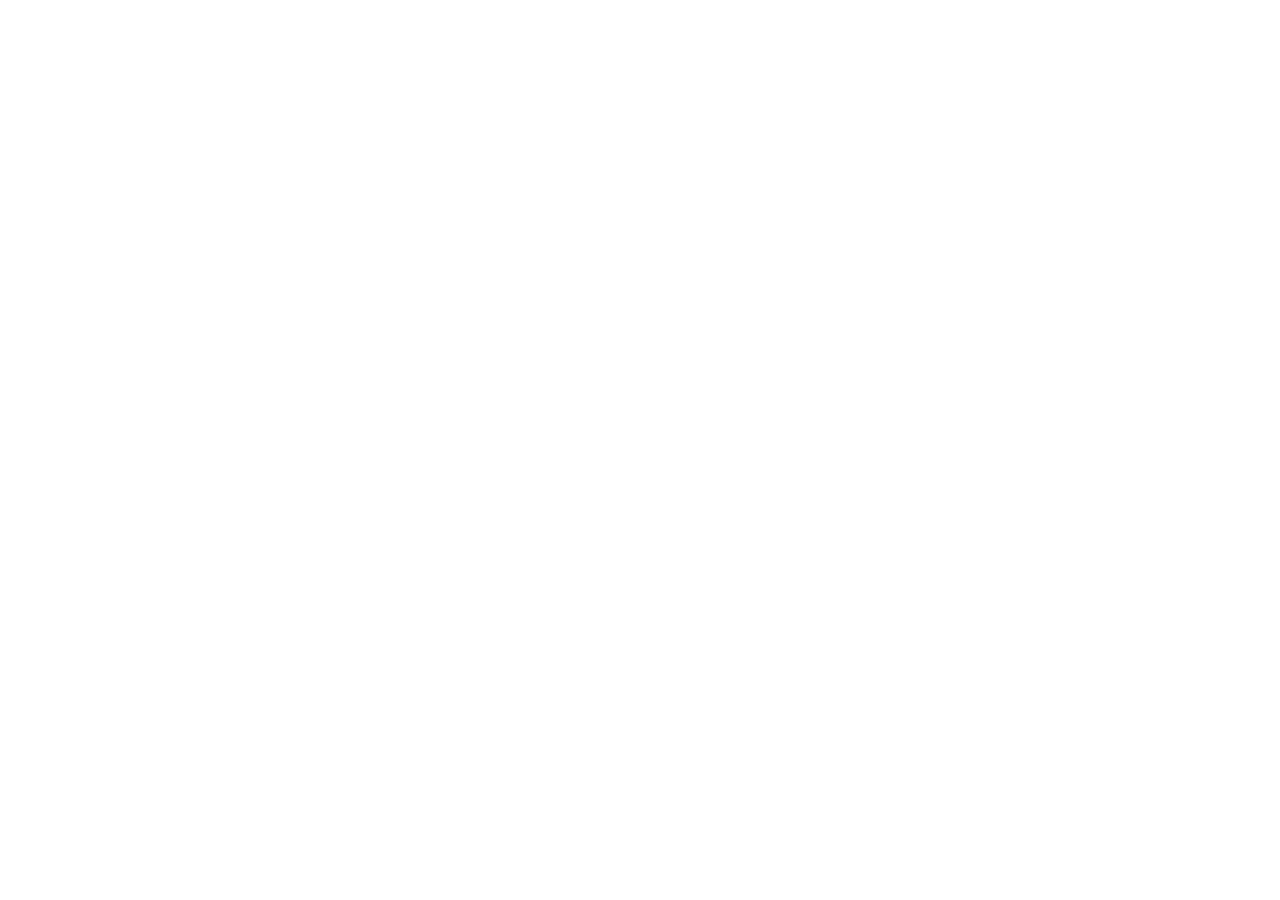
==== index.html @ e5a42af3 "criando a página principal criando a página principal do projeto" ====
<!DOCTYPE html>
<html lang="pt-br">
<head>
    <meta charset="UTF-8">
    <meta name="viewport" content="width=device-width, initial-scale=1.0">
    <link rel="shortcut icon" href="imagens/favicon.ico" type="image/x-icon">
    <title>Projeto Redes Sociais</title>
</head>
<body>
    
</body>
</html>
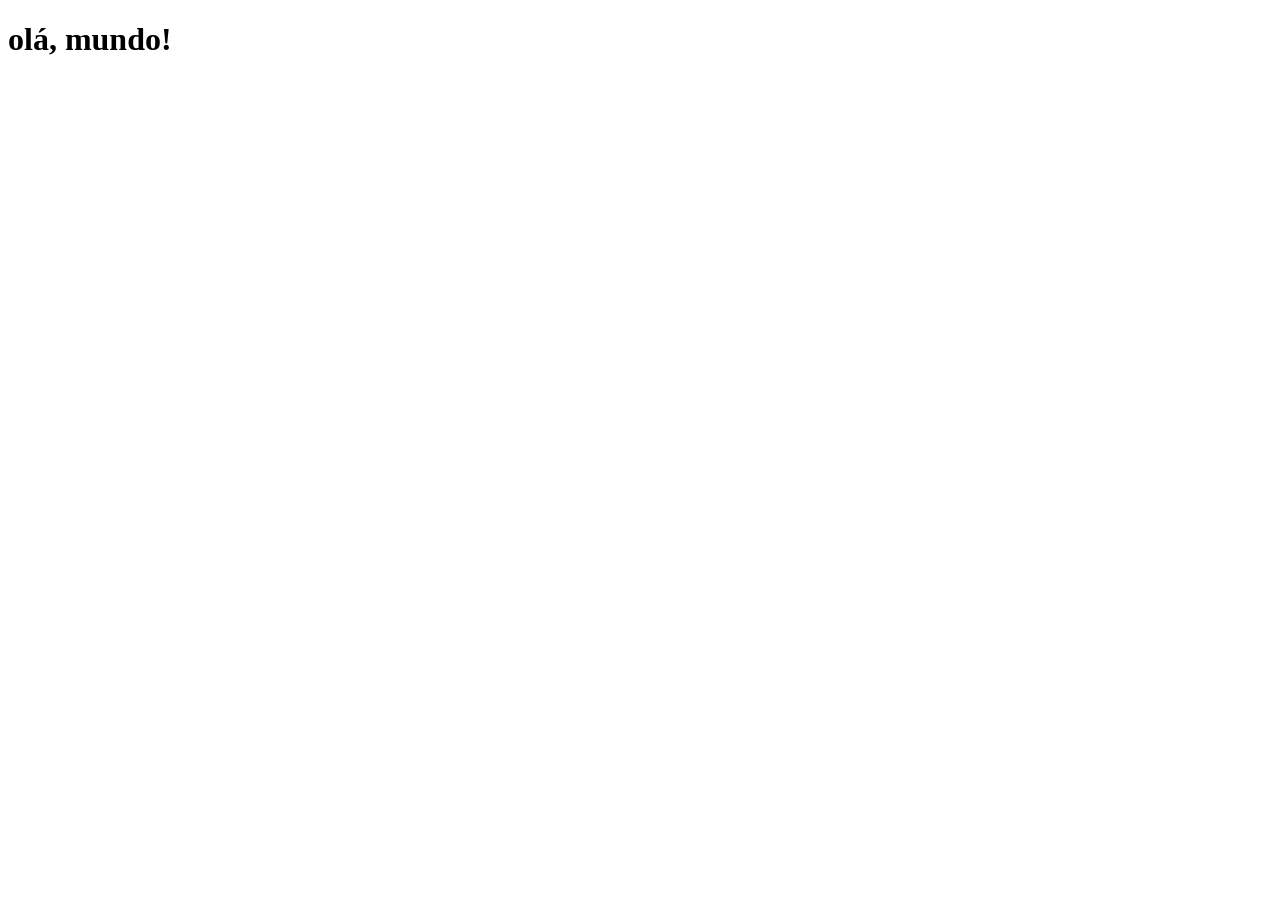
==== commit 4423d8bd: "Update index.html" ====
--- a/index.html
+++ b/index.html
@@ -7,6 +7,6 @@
     <title>Projeto Redes Sociais</title>
 </head>
 <body>
-    
+    <h1>olá, mundo!</h1>
 </body>
 </html>
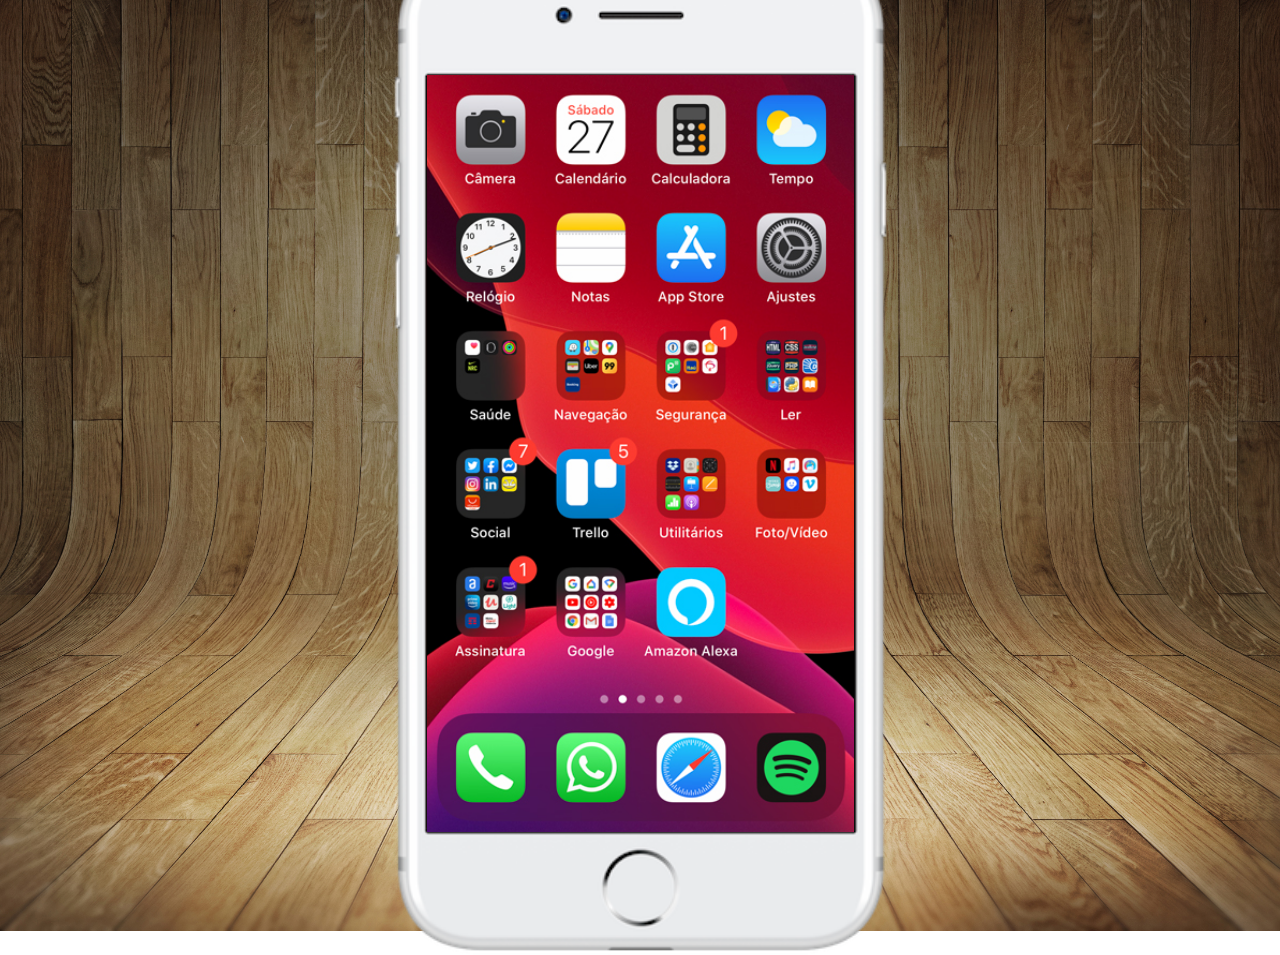
==== commit f44f5821: "crianção da página Home criando a página home e ajustando o tamanho na tela da imagem do celular" ====
--- a/index.html
+++ b/index.html
@@ -4,9 +4,17 @@
     <meta charset="UTF-8">
     <meta name="viewport" content="width=device-width, initial-scale=1.0">
     <link rel="shortcut icon" href="imagens/favicon.ico" type="image/x-icon">
+    <link rel="stylesheet" href="estilos/estilos.css">
     <title>Projeto Redes Sociais</title>
 </head>
 <body>
-    <h1>olá, mundo!</h1>
+    <main>
+        <section id="telefone">
+            <iframe src="home.html" name="tela" frameborder="0" id="tela"></iframe>
+        </section>
+        <section id="redes-sociais">
+
+        </section>
+    </main>
 </body>
 </html>
--- a/estilos/estilos.css
+++ b/estilos/estilos.css
@@ -0,0 +1,43 @@
+@charset "UTF-8";
+
+* {
+    margin: 0px;
+    padding: 0px;
+    font-family: Arial, Helvetica, sans-serif;
+}
+
+html, body {
+    height: 100vh;
+    width: 100vw;
+}
+
+body{
+    background: url('../imagens/fundo-madeira.jpg') no-repeat top center / cover fixed;
+
+
+}
+main{
+    position: relative;
+    height: 100vh;
+    }
+
+section#telefone {
+    height: 1010px;
+    width: 500px;
+    top: 50%;
+    left: 50%;
+    transform: translate(-50%, -50%);
+    background: url('../imagens/frame-iphone.png');
+    background-repeat: no-repeat;
+    background-size: cover;
+    position: absolute;
+    border-radius: 83px;
+}
+
+iframe#tela {
+    position: relative;
+    top: 130px;
+    left: 37px;
+    height: 757px;
+    width: 427px;
+}
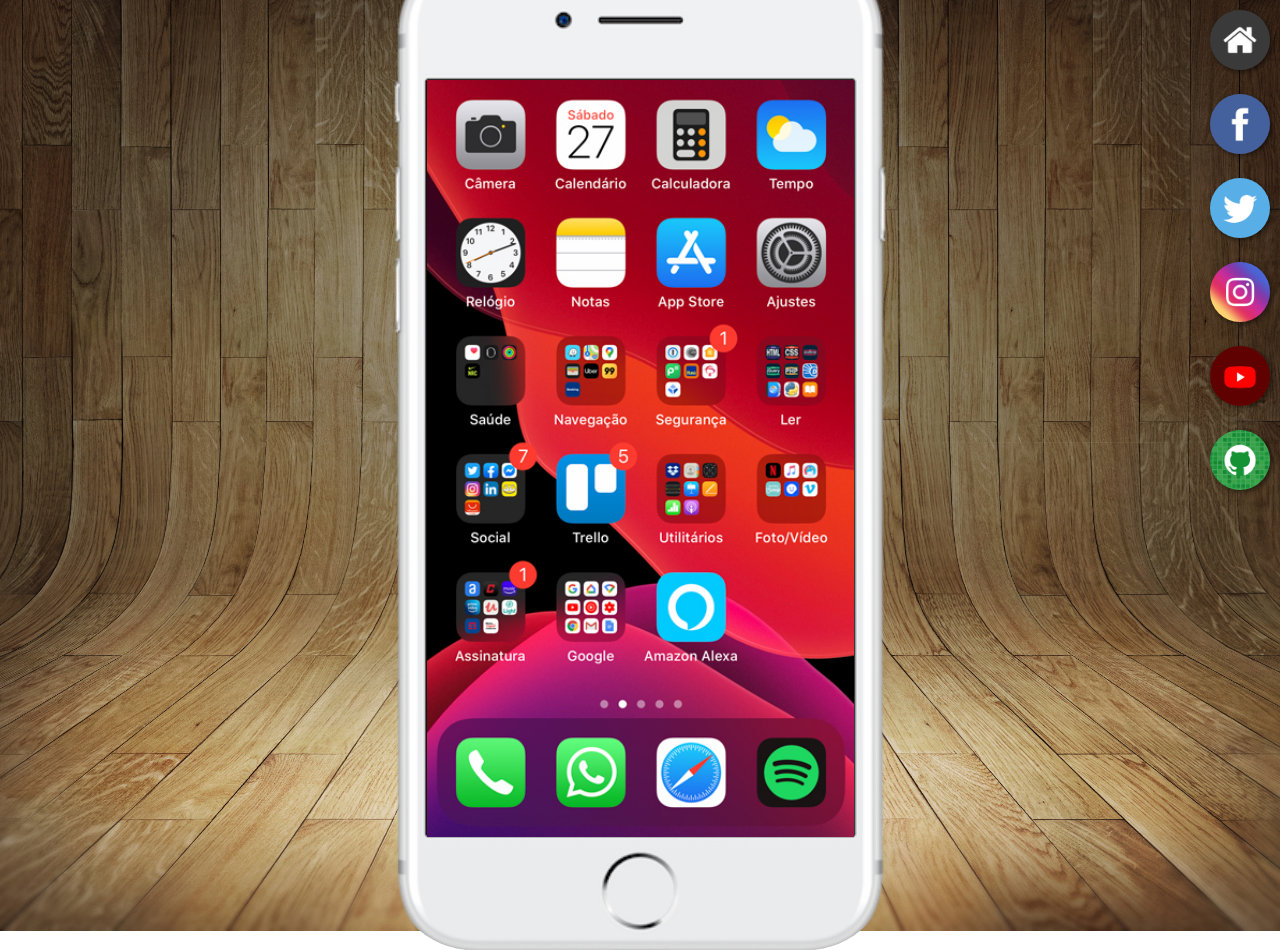
==== commit 5e1a5dc6: "adicionando os botões adicionando os botões laterais, com animação e deixando de forma arredondada." ====
--- a/index.html
+++ b/index.html
@@ -10,10 +10,17 @@
 <body>
     <main>
         <section id="telefone">
-            <iframe src="home.html" name="tela" frameborder="0" id="tela"></iframe>
+            <iframe src="home.html" name="tela" frameborder="0" id="tela">
+                <p>Seu navegador não suporta iframes.</p>
+            </iframe>
         </section>
         <section id="redes-sociais">
-
+            <a href="#" target="tela"><img src="imagens/logo-home.jpg" alt="foto da home"></a><br>
+            <a href="#" target="tela"><img src="imagens/logo-facebook.jpg" alt="foto do facebook"></a><br>
+            <a href="#" target="tela"><img src="imagens/logo-twitter.jpg" alt="foto do twitter"></a><br>
+            <a href="#" target="tela"><img src="imagens/logo-instagram.jpg" alt="foto do instagram"></a><br>
+            <a href="#" target="tela"><img src="imagens/logo-youtube.jpg" alt="foto do youtube"></a><br>
+            <a href="#" target="tela"><img src="imagens/logo-github.jpg" alt="foto do github"></a>
         </section>
     </main>
 </body>
--- a/estilos/estilos.css
+++ b/estilos/estilos.css
@@ -22,7 +22,7 @@
     }
 
 section#telefone {
-    height: 1010px;
+    height: 1000px;
     width: 500px;
     top: 50%;
     left: 50%;
@@ -41,3 +41,22 @@
     height: 757px;
     width: 427px;
 }
+
+section#redes-sociais {
+    text-align: right;
+}
+
+section#redes-sociais img {
+    width: 60px;
+    height: 60px;
+    margin: 10px;
+    border-radius: 50%;
+    box-shadow: 2px 2px 5px rgba(0, 0, 0, 0.5);
+    box-sizing: border-box;
+}
+section#redes-sociais img:hover {
+    border: 2px solid #ffffff5b;
+    transform: scale(1.1);
+    transition: transform 0.3s ease;
+    box-shadow: 5px 5px 10px rgba(0, 0, 0, 0.7);
+}
